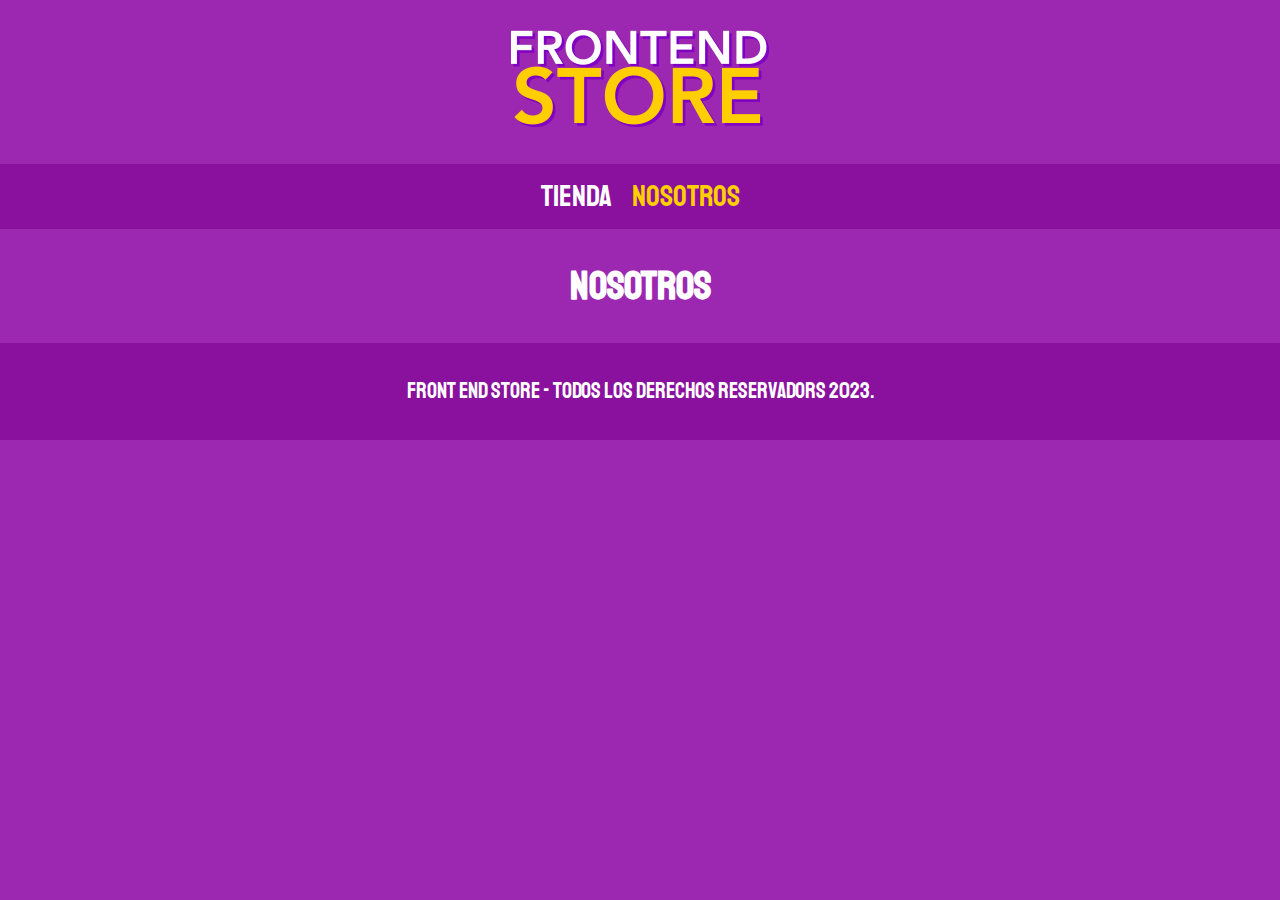
==== nosotros.htm @ 61d27ec1 "Cambios1" ====
<!DOCTYPE html>
<html lang="en">
<head>
    <meta charset="UTF-8">
    <meta name="viewport" content="width=device-width, initial-scale=1.0">
    <title>FrontEnd Store</title>
    <link rel="stylesheet" href="CSS/normalize.css">
    <link rel="preconnect" href="https://fonts.googleapis.com">
    <link rel="preconnect" href="https://fonts.gstatic.com" crossorigin>
    <link href="https://fonts.googleapis.com/css2?family=Staatliches&display=swap" rel="stylesheet">
    <link rel="stylesheet" href="CSS/styles.css">
</head>
<body>
    <header class="header">
        <a href="index.html">
            <img class="header__logo" src="img/logo.png" alt="Logotipo">
        </a>
    </header>
    <nav class="navegacion">
        <a class="navegacion__enlace" href="index.html">Tienda</a>
        <a class="navegacion__enlace navegacion__enlace--activo" href="nosotros.htm">Nosotros</a>
    </nav>

    <main class="contenedor">
        <h1>Nosotros</h1>

    </main>

    <footer class="footer">
        <p class="footer__texto">Front End Store - Todos los derechos reservadors 2023.</p>
    </footer>
</body>
</html>
---- CSS/styles.css ----
:root{
    --primario: #9C27B0;
    --primarioOscuro: #89119D;
    --secundario: #FFCE00;
    --secundarioOscuro: rgb(233,287,2);
    --blanco: #FFF;
    --negro: #000;

    --fuentePrincipal:'Staatliches', sans-serif;
}
html {
    box-sizing: border-box;
    font-size: 62.5%;
  }
  *, *:before, *:after {
    box-sizing: inherit;
  }

  /* Globales */

  body{
    background-color: var(--primario);
    font-size: 1.6rem;
    line-height: 1.5;
  }

  p{
    font-size: 1.8rem;
    font-family: Arial, Helvetica, sans-serif;
    color: var(--blanco)
  }

  a{
    text-decoration: none;
  }

  img{
    max-width: 100%;
  }

  .contenedor{
    max-width: 120rem;
    margin: 0 auto;
  }
  h1,h2,h3{
    text-align: center;
    color: var(--blanco);
    font-family: var(--fuentePrincipal);
  }
  h1{
    font-size: 4rem;
  }
  h2{
    font-size: 3.2rem;
  }
  h3{
    font-size: 2.4rem;
  }
/** header **/
.header{
    display: flex;
    justify-content: center;
}
.header__logo{
    margin: 3rem 0 ;
}
/** footer**/

.footer{
    background-color: var(--primarioOscuro) ;
    padding: 1rem 0;
    margin-top: 2rem;
}

.footer__texto{
    font-family: var(--fuentePrincipal);
    text-align: center;
    font-size: 2.2rem;
}


/** Navegacion **/
.navegacion{

    background-color: var(--primarioOscuro);
    padding: 1rem 0;
    display: flex;
    justify-content: center;
    gap: 2rem;
}
.navegacion__enlace{
    font-family: var(--fuentePrincipal);
    color: var(--blanco);
    font-size: 3rem;
}

.navegacion__enlace--activo,
.navegacion__enlace:hover{
    color: var(--secundario); 
}

/**grid**/

.grid{
    display: grid;
    grid-template-columns: repeat(2,1fr);
    gap: 2rem;
} 
@media (min-width: 768px) {
    .grid{
      grid-template-columns: repeat(3,1fr);
    }
}


/**Productos**/
.producto{
  background-color: var(--primarioOscuro);
  padding: 1rem;
}

.producto__imagen{
  width: 100%;

}

.producto__informacion{

}

.producto__nombre{
  font-size: 4rem;

}

.producto__precio{
  font-size: 2.8rem;
  color: var(--secundario);

}

.producto__nombre,
.producto__precio{
  font-family: var(--fuentePrincipal);
  margin: 1rem 0 ;
  text-align: center;
  line-height: 1.2;
}

/** graficos **/

.grafico{
  min-height: 30rem;
  background-repeat: no-repeat;
  background-size: cover;
  grid-column: 1 / 3;
}
.grafico--camisas{
  grid-row: 2 / 3;
  background-image: url(../img/grafico1.jpg);

}
.grafico--node{
  background-image: url(../img/grafico2.jpg);
  grid-row: 8 / 9;
}

@media (min-width:768px ) {
  .grafico--node{
    grid-row: 5 / 6;
    grid-column: 2 / 4;
  
  }
}
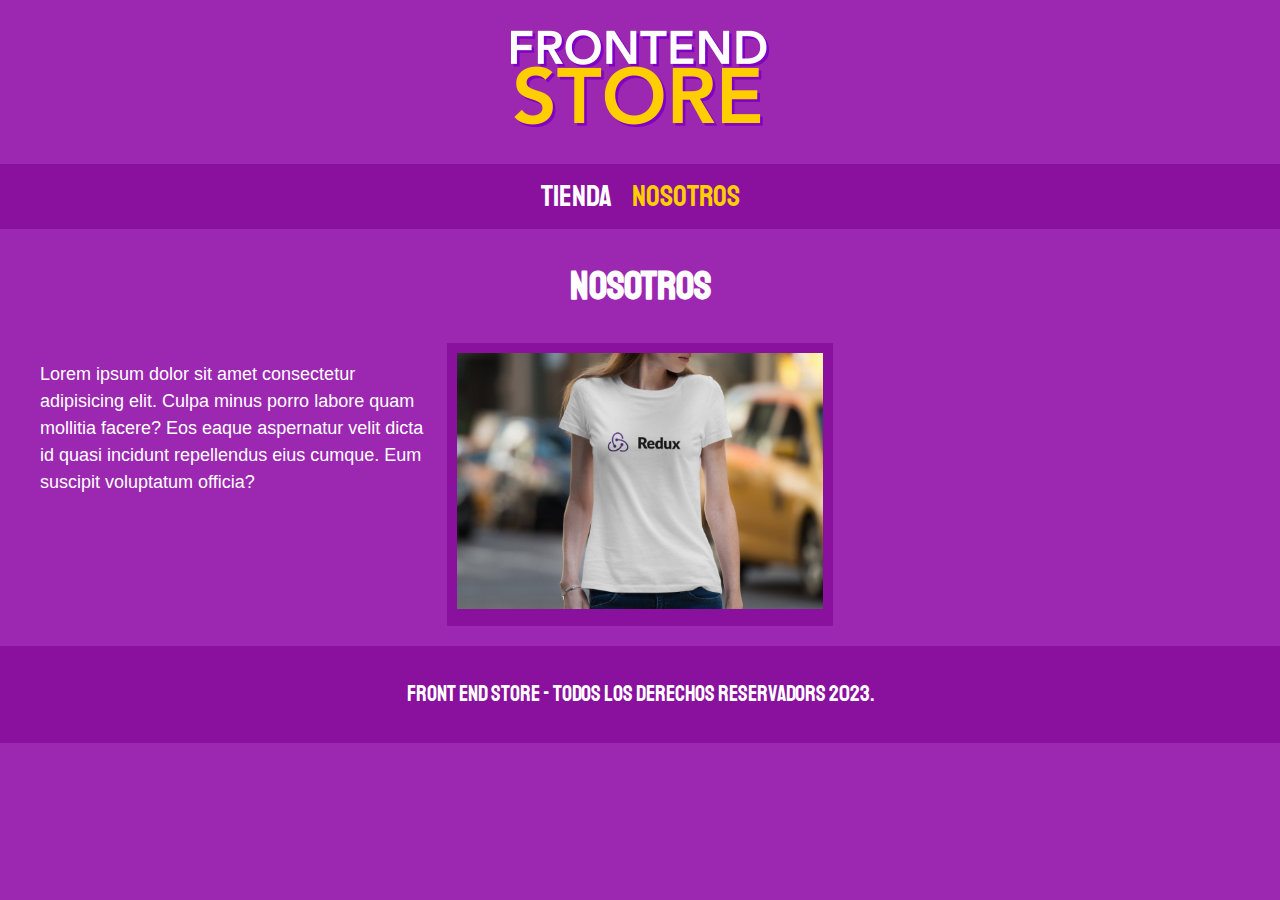
==== commit 9045d1e0: "1501" ====
--- a/nosotros.htm
+++ b/nosotros.htm
@@ -23,6 +23,20 @@
 
     <main class="contenedor">
         <h1>Nosotros</h1>
+    <div class="grid">
+
+        <div class="descripcionNosotros">
+            <p>Lorem ipsum dolor sit amet consectetur adipisicing elit. Culpa minus porro labore quam mollitia facere? Eos eaque aspernatur velit dicta id quasi incidunt repellendus eius cumque. Eum suscipit voluptatum officia?</p>
+        </div>
+        
+        <div class="producto">
+            <a href="producto.html">
+                <img class="producto__imagen" src="img/nosotros.jpg" alt="imagen nosotros">
+                </div>
+            </a>
+
+        </div>
+    </div>
 
     </main>
 
--- a/CSS/styles.css
+++ b/CSS/styles.css
@@ -172,4 +172,9 @@
   
   }
 }
-
+/** nosotros **/
+.descripcioNosotros{
+  font-family: var(--fuentePrincipal);
+    color: var(--blanco);
+    font-size: 3rem;
+}
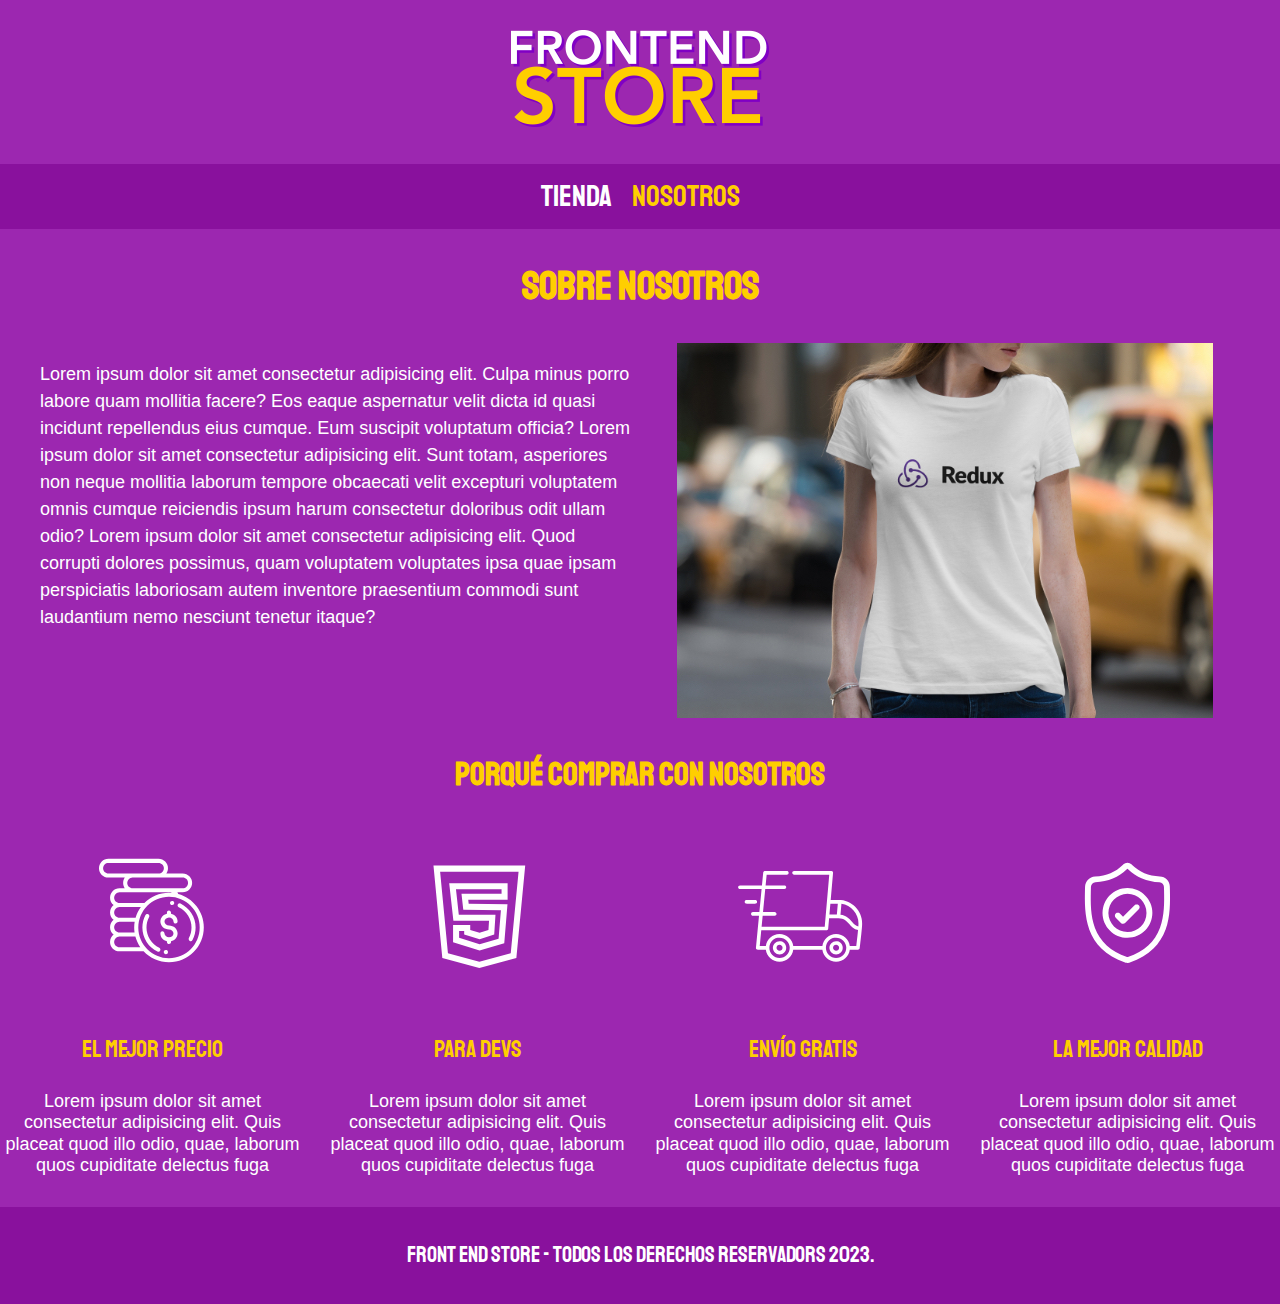
==== commit 6c875bcd: "1502" ====
--- a/nosotros.htm
+++ b/nosotros.htm
@@ -22,23 +22,82 @@
     </nav>
 
     <main class="contenedor">
-        <h1>Nosotros</h1>
-    <div class="grid">
+        <h1 class="titleP">sobre nosotros</h1>
+    <div class="gridnosotros">
 
         <div class="descripcionNosotros">
-            <p>Lorem ipsum dolor sit amet consectetur adipisicing elit. Culpa minus porro labore quam mollitia facere? Eos eaque aspernatur velit dicta id quasi incidunt repellendus eius cumque. Eum suscipit voluptatum officia?</p>
+            <p>Lorem ipsum dolor sit amet consectetur adipisicing elit. Culpa minus porro labore quam mollitia facere? Eos eaque aspernatur velit dicta id quasi incidunt repellendus eius cumque. Eum suscipit voluptatum officia?
+                Lorem ipsum dolor sit amet consectetur adipisicing elit. Sunt totam, asperiores non neque mollitia laborum tempore obcaecati velit excepturi voluptatem omnis cumque reiciendis ipsum harum consectetur doloribus odit ullam odio?
+                Lorem ipsum dolor sit amet consectetur adipisicing elit. Quod corrupti dolores possimus, quam voluptatem voluptates ipsa quae ipsam perspiciatis laboriosam autem inventore praesentium commodi sunt laudantium nemo nesciunt tenetur itaque?
+            </p>
         </div>
         
-        <div class="producto">
+        <div class="producto__imagen">
             <a href="producto.html">
-                <img class="producto__imagen" src="img/nosotros.jpg" alt="imagen nosotros">
-                </div>
+                <img  src="img/nosotros.jpg" alt="imagen nosotros">
             </a>
 
         </div>
+        
     </div>
 
     </main>
+    <h2 class="titleP">porqué comprar con nosotros</h2>
+
+    <div class="grid2">
+
+    <div class="icono">
+        <div class="icono_imagen">
+        <a href="producto.html">
+            <img src="img/icono_1.png" alt="icono_1">
+        </a>
+        </div>
+        <div class="descripcionicono">     
+        <p class="descripcionicono__title">El mejor precio</p>
+        <p class="descripcionicono__descripcion">Lorem ipsum dolor sit amet consectetur adipisicing elit. Quis placeat quod illo odio, quae, laborum quos cupiditate delectus fuga</p>
+        </div>
+    </div>
+      
+    <div class="icono">
+        <div class="icono_imagen">
+        <a href="producto.html">
+            <img  src="img/icono_2.png" alt="icono_2">
+        </a>
+        </div>
+        <div class="descripcionicono"> 
+        <p class="descripcionicono__title">Para devs</p>
+        <p class="descripcionicono__descripcion">Lorem ipsum dolor sit amet consectetur adipisicing elit. Quis placeat quod illo odio, quae, laborum quos cupiditate delectus fuga</p>
+        </div>
+        </div>
+
+      
+        <div class="icono">
+        <div class="icono_imagen">
+        <a href="producto.html">
+            <img  src="img/icono_3.png" alt="icono_3">
+        </a>
+        </div>
+        <div class="descripcionicono"> 
+        <p class="descripcionicono__title">Envío gratis</p>
+        <p class="descripcionicono__descripcion">Lorem ipsum dolor sit amet consectetur adipisicing elit. Quis placeat quod illo odio, quae, laborum quos cupiditate delectus fuga</p>
+        </div>
+        </div>
+
+        <div class="icono">
+        <div class="icono_imagen">
+        <a href="producto.html">
+            <img  src="img/icono_4.png" alt="icono_4">
+        </a>
+        </div>
+        <div class="descripcionicono"> 
+        <p class="descripcionicono__title">La mejor calidad</p>
+        <p class="descripcionicono__descripcion"> Lorem ipsum dolor sit amet consectetur adipisicing elit. Quis placeat quod illo odio, quae, laborum quos cupiditate delectus fuga</p>
+        </div>
+    </div>
+
+</div>
+    
+    
 
     <footer class="footer">
         <p class="footer__texto">Front End Store - Todos los derechos reservadors 2023.</p>
--- a/CSS/styles.css
+++ b/CSS/styles.css
@@ -112,6 +112,17 @@
     }
 }
 
+.gridnosotros{
+  display: grid;
+  grid-template-columns: repeat(1,1fr);
+  gap: 2rem;
+} 
+@media (min-width: 768px) {
+  .gridnosotros{
+    grid-template-columns: repeat(2,1fr);
+  }
+}
+
 
 /**Productos**/
 .producto{
@@ -177,4 +188,51 @@
   font-family: var(--fuentePrincipal);
     color: var(--blanco);
     font-size: 3rem;
-}
+    
+}
+.titleP{
+  color: var(--secundario);
+  text-transform: uppercase;
+}
+
+.producto__imagen{
+  grid-row: 1 / 2;
+  width: 100%;
+  display: flex;
+  justify-content: center;
+}
+@media (min-width:768px ) {
+ .producto__imagen{
+    grid-row: 1 / 2;
+    grid-column: 2 / 2;
+  
+  }
+}
+.descripcionicono__title{
+  text-align: center;
+  color: var(--secundario);
+  font-family: var(--fuentePrincipal);
+  text-transform: uppercase;
+  font-size: 2.4rem;
+}
+.descripcionicono__descripcion{
+  margin: 1rem 0 ;
+  text-align: center;
+  line-height: 1.2;
+  font-stretch: condensed;
+}
+.icono_imagen{
+  width: 100%;
+  display: flex;
+  justify-content: center;
+}
+.grid2{
+  display: grid;
+  grid-template-columns: repeat(2,1fr);
+  gap: 2rem;
+}
+@media (min-width:768px ) {
+  .grid2{
+    grid-template-columns: repeat(4,1fr);
+   }
+ }